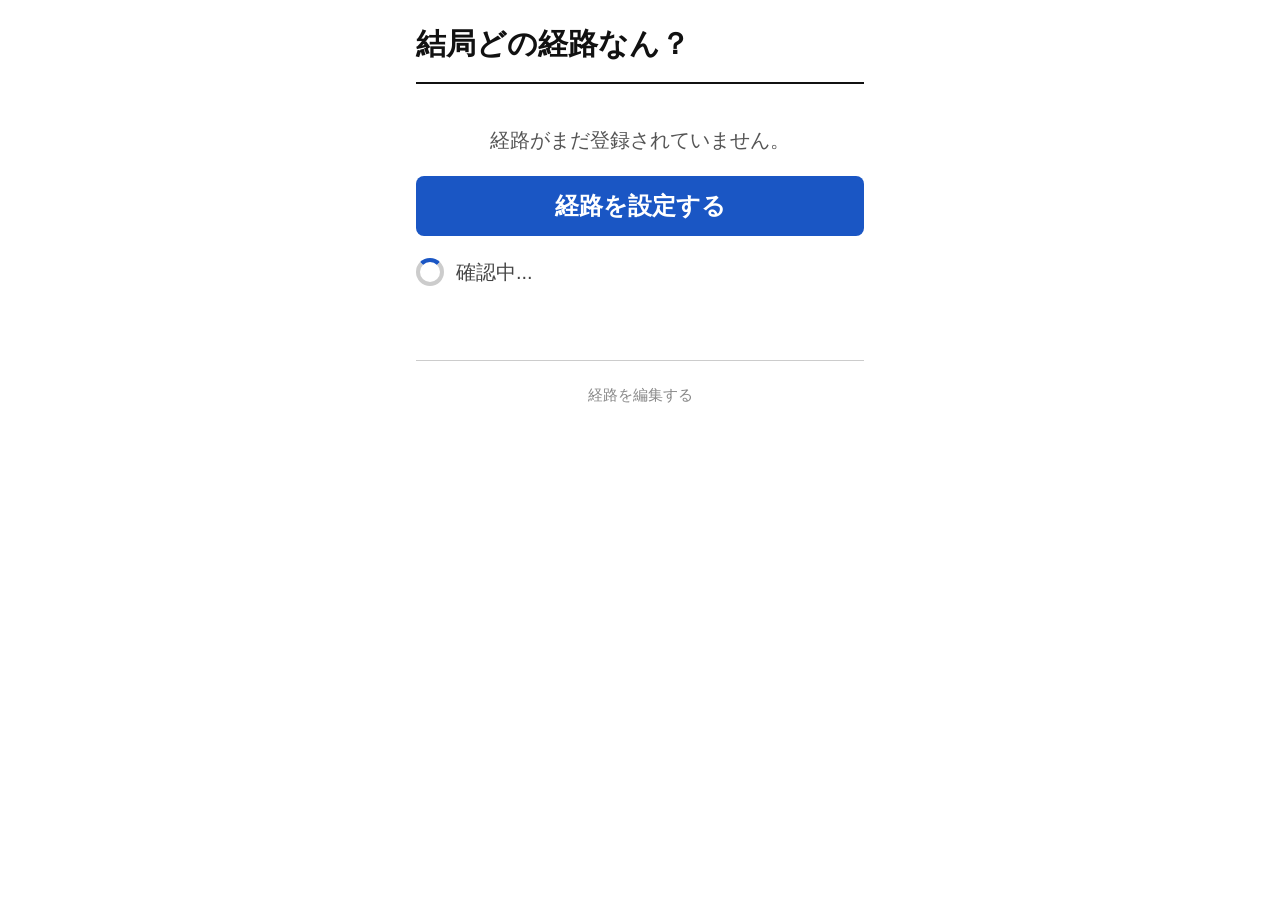
==== index.html @ 846c4d6e "初回アップロード" ====
<!DOCTYPE html>
<html lang="ja">
<head>
  <meta charset="UTF-8" />
  <meta name="viewport" content="width=device-width, initial-scale=1.0" />
  <title>結局どの経路なん？</title>
  <link rel="stylesheet" href="css/style.css" />
</head>
<body>

  <header>
    <h1>結局どの経路なん？</h1>
  </header>

  <main>
    <!-- ルートセット未登録時の誘導 -->
    <div id="no-routeset" hidden>
      <p class="no-routeset-msg">経路がまだ登録されていません。</p>
      <a href="setup.html" class="btn-setup-large">経路を設定する</a>
    </div>

    <!-- ルートセット選択タブ -->
    <nav id="tab-nav" aria-label="ルートセット選択" hidden>
      <div id="tab-list" class="tab-list" role="tablist"></div>
    </nav>

    <!-- 更新ボタン・最終確認時刻 -->
    <section id="action-section" hidden>
      <button id="refresh-btn" type="button">今の状況を確認する</button>
      <p id="fetched-at" class="fetched-at"></p>
    </section>

    <!-- エラー -->
    <p id="error-message" role="alert" hidden></p>

    <!-- ローディング -->
    <div id="loading" role="status" aria-live="polite" hidden>
      <span class="spinner" aria-hidden="true"></span>
      <span>確認中...</span>
    </div>

    <!-- 結果エリア -->
    <section id="results" aria-label="経路候補" hidden></section>
  </main>

  <footer>
    <a href="setup.html" class="setup-link">経路を編集する</a>
  </footer>

  <script type="module" src="js/app.js"></script>
</body>
</html>
---- css/style.css ----
/* ── リセット・変数 ─────────────────────────────────── */
*, *::before, *::after {
  box-sizing: border-box;
  margin: 0;
  padding: 0;
}

:root {
  --color-bg: #ffffff;
  --color-text: #111111;
  --color-border: #cccccc;
  --color-primary: #1a56c4;
  --color-primary-hover: #1240a0;
  --color-secondary-bg: #f5f5f5;
  --color-warn: #E67E00;
  --color-danger: #CC0000;
  --font-size-base: 17px;
  --font-size-large: 20px;
  --font-size-xlarge: 24px;
  --font-size-hero: 26px;
  --radius: 8px;
  --tap-min: 44px;
}

html {
  font-size: var(--font-size-base);
  color: var(--color-text);
  background: var(--color-bg);
  -webkit-text-size-adjust: 100%;
}

body {
  font-family: "Hiragino Kaku Gothic ProN", "Meiryo", sans-serif;
  max-width: 480px;
  margin: 0 auto;
  padding: 0 16px 64px;
  line-height: 1.6;
}

/* ── ヘッダー ──────────────────────────────────────── */
header {
  padding: 20px 0 14px;
  border-bottom: 2px solid var(--color-text);
  margin-bottom: 20px;
}

header h1 {
  font-size: var(--font-size-hero);
  font-weight: bold;
}

/* 設定画面ヘッダー */
.setup-header {
  display: flex;
  align-items: center;
  gap: 12px;
  padding: 20px 0 14px;
  border-bottom: 2px solid var(--color-text);
  margin-bottom: 20px;
}

.setup-header h1 {
  font-size: var(--font-size-hero);
  font-weight: bold;
}

.back-link {
  font-size: var(--font-size-base);
  color: var(--color-primary);
  text-decoration: none;
  min-height: var(--tap-min);
  display: flex;
  align-items: center;
  flex-shrink: 0;
}

.back-link:hover {
  text-decoration: underline;
}

/* ── タブナビ ──────────────────────────────────────── */
.tab-list {
  display: flex;
  gap: 8px;
  overflow-x: auto;
  padding-bottom: 4px;
  margin-bottom: 16px;
  -webkit-overflow-scrolling: touch;
}

.tab-list::-webkit-scrollbar {
  height: 4px;
}

.tab-btn {
  flex-shrink: 0;
  min-height: var(--tap-min);
  padding: 10px 18px;
  font-size: var(--font-size-base);
  font-weight: bold;
  background: var(--color-secondary-bg);
  border: 2px solid var(--color-border);
  border-radius: 24px;
  cursor: pointer;
  color: var(--color-text);
  white-space: nowrap;
}

.tab-btn:hover {
  background: #e8e8e8;
}

.tab-btn[aria-selected="true"] {
  background: var(--color-primary);
  border-color: var(--color-primary);
  color: #fff;
}

/* ── 更新ボタン ────────────────────────────────────── */
#refresh-btn {
  width: 100%;
  min-height: 60px;
  font-size: var(--font-size-xlarge);
  font-weight: bold;
  background: var(--color-primary);
  color: #ffffff;
  border: none;
  border-radius: var(--radius);
  cursor: pointer;
  letter-spacing: 0.02em;
  margin-bottom: 8px;
}

#refresh-btn:hover:not(:disabled) {
  background: var(--color-primary-hover);
}

#refresh-btn:disabled {
  background: #888;
  cursor: not-allowed;
}

/* 最終確認時刻 */
.fetched-at {
  font-size: 15px;
  color: #666;
  text-align: right;
}

/* ── ローディング ──────────────────────────────────── */
#loading {
  display: flex;
  align-items: center;
  gap: 12px;
  padding: 20px 0;
  font-size: var(--font-size-large);
  color: #444;
}

.spinner {
  width: 28px;
  height: 28px;
  border: 4px solid #ccc;
  border-top-color: var(--color-primary);
  border-radius: 50%;
  animation: spin 0.8s linear infinite;
  flex-shrink: 0;
}

@keyframes spin {
  to { transform: rotate(360deg); }
}

/* ── エラー ────────────────────────────────────────── */
#error-message {
  padding: 14px 16px;
  font-size: var(--font-size-base);
  color: var(--color-danger);
  border: 2px solid var(--color-danger);
  border-radius: var(--radius);
  background: #fff5f5;
  margin-top: 8px;
}

/* ── ルートセット未登録 ────────────────────────────── */
.no-routeset-msg {
  font-size: var(--font-size-large);
  color: #555;
  text-align: center;
  margin: 40px 0 20px;
}

.btn-setup-large {
  display: block;
  width: 100%;
  min-height: 60px;
  font-size: var(--font-size-xlarge);
  font-weight: bold;
  background: var(--color-primary);
  color: #fff;
  border: none;
  border-radius: var(--radius);
  cursor: pointer;
  text-align: center;
  line-height: 60px;
  text-decoration: none;
}

.btn-setup-large:hover {
  background: var(--color-primary-hover);
}

/* ── 結果エリア ────────────────────────────────────── */
#results {
  margin-top: 20px;
  display: flex;
  flex-direction: column;
  gap: 12px;
}

/* ── ルートカード（共通） ──────────────────────────── */
.route-card {
  border: 2px solid var(--color-border);
  border-radius: var(--radius);
  overflow: hidden;
}

.route-card.alert-warn {
  border-left: 4px solid var(--color-warn);
}

.route-card.alert-danger {
  border-left: 4px solid var(--color-danger);
  background: #fff5f5;
}

/* 第1候補ヘッダー */
.card-first-header {
  display: flex;
  align-items: center;
  gap: 8px;
  padding: 10px 14px;
  background: var(--color-primary);
  color: #fff;
}

.route-card.alert-danger .card-first-header {
  background: var(--color-danger);
}

.route-card.alert-warn .card-first-header {
  background: var(--color-warn);
}

.rank-label-first {
  font-size: var(--font-size-base);
  font-weight: bold;
}

/* カード本文 */
.card-body {
  padding: 14px 16px 16px;
}

.route-name {
  font-size: var(--font-size-large);
  font-weight: bold;
  margin-bottom: 8px;
}

.route-duration {
  font-size: var(--font-size-xlarge);
  font-weight: bold;
  margin-bottom: 6px;
}

.route-meta {
  font-size: var(--font-size-base);
  color: #444;
  margin-bottom: 12px;
}

/* 遅延アラート */
.delay-alert {
  padding: 10px 12px;
  border-radius: 6px;
  background: #fff8f0;
  border-left: 4px solid var(--color-warn);
  margin-bottom: 10px;
}

.delay-alert.danger {
  background: #fff0f0;
  border-left-color: var(--color-danger);
}

.delay-alert-main {
  font-size: var(--font-size-base);
  font-weight: bold;
  color: var(--color-warn);
}

.delay-alert.danger .delay-alert-main {
  color: var(--color-danger);
}

.delay-alert-note {
  font-size: var(--font-size-base);
  color: #555;
  margin-top: 2px;
  display: block;
}

/* 各路線の状況リスト */
.line-status-list {
  list-style: none;
  display: flex;
  flex-direction: column;
  gap: 4px;
}

.line-status-list li {
  font-size: var(--font-size-base);
}

.line-status-list li.warn {
  color: var(--color-warn);
  font-weight: bold;
}

.line-status-list li.danger {
  color: var(--color-danger);
  font-weight: bold;
}

.section-label {
  font-size: 15px;
  color: #666;
  margin-bottom: 6px;
  font-weight: bold;
}

/* ── 折りたたみカード ──────────────────────────────── */
.collapsed-header {
  display: flex;
  align-items: center;
  width: 100%;
  min-height: var(--tap-min);
  padding: 12px 16px;
  background: none;
  border: none;
  cursor: pointer;
  font-size: var(--font-size-base);
  color: var(--color-text);
  gap: 8px;
  text-align: left;
}

.collapsed-header:hover {
  background: var(--color-secondary-bg);
}

.rank-label {
  font-weight: bold;
  flex-shrink: 0;
}

.card-summary {
  flex: 1;
  overflow: hidden;
  text-overflow: ellipsis;
  white-space: nowrap;
}

.toggle-icon {
  font-size: 13px;
  flex-shrink: 0;
  color: #888;
}

.collapsed-body {
  padding: 0 16px 16px;
  border-top: 1px solid var(--color-border);
}

/* ── フッター ──────────────────────────────────────── */
footer {
  padding: 20px 0;
  text-align: center;
  border-top: 1px solid var(--color-border);
  margin-top: 32px;
}

.setup-link {
  font-size: 15px;
  color: #888;
  text-decoration: none;
}

.setup-link:hover {
  text-decoration: underline;
}

/* ── 設定画面 ──────────────────────────────────────── */

/* 登録済みルートセット一覧 */
.routeset-item {
  display: flex;
  align-items: center;
  justify-content: space-between;
  padding: 14px 0;
  border-bottom: 1px solid var(--color-border);
  gap: 12px;
}

.routeset-item-label {
  font-size: var(--font-size-large);
  font-weight: bold;
  flex: 1;
}

.routeset-item-actions {
  display: flex;
  gap: 8px;
  flex-shrink: 0;
}

.btn-edit,
.btn-delete {
  min-height: var(--tap-min);
  padding: 8px 16px;
  font-size: var(--font-size-base);
  border-radius: var(--radius);
  cursor: pointer;
  border: 2px solid;
}

.btn-edit {
  background: #fff;
  border-color: var(--color-primary);
  color: var(--color-primary);
}

.btn-edit:hover {
  background: #e8f0fe;
}

.btn-delete {
  background: #fff;
  border-color: var(--color-danger);
  color: var(--color-danger);
}

.btn-delete:hover {
  background: #fff5f5;
}

/* 追加ボタン */
.btn-add-routeset {
  display: block;
  width: 100%;
  min-height: 56px;
  font-size: var(--font-size-large);
  font-weight: bold;
  background: var(--color-secondary-bg);
  color: var(--color-primary);
  border: 2px solid var(--color-primary);
  border-radius: var(--radius);
  cursor: pointer;
  margin-top: 20px;
}

.btn-add-routeset:hover {
  background: #e8f0fe;
}

/* 編集フォーム */
.edit-form-card {
  background: var(--color-secondary-bg);
  border: 2px solid var(--color-border);
  border-radius: var(--radius);
  padding: 20px 16px;
  margin-top: 20px;
}

.edit-form-title {
  font-size: var(--font-size-large);
  font-weight: bold;
  margin-bottom: 16px;
}

.form-group {
  display: flex;
  flex-direction: column;
  gap: 6px;
  margin-bottom: 16px;
}

.form-group label {
  font-size: var(--font-size-base);
  font-weight: bold;
}

.form-group input[type="text"],
.form-group input[type="number"] {
  font-size: var(--font-size-large);
  padding: 10px 14px;
  border: 2px solid var(--color-border);
  border-radius: var(--radius);
  min-height: var(--tap-min);
  background: #fff;
  color: var(--color-text);
  width: 100%;
}

.form-group input:focus {
  outline: none;
  border-color: var(--color-primary);
  box-shadow: 0 0 0 3px rgba(26, 86, 196, 0.15);
}

/* 候補フォームブロック */
.candidate-block {
  border: 1px solid var(--color-border);
  border-radius: var(--radius);
  padding: 14px 12px;
  background: #fff;
  margin-bottom: 12px;
}

.candidate-block h3 {
  font-size: var(--font-size-base);
  font-weight: bold;
  margin-bottom: 12px;
  color: #444;
}

.candidate-meta-row {
  display: flex;
  gap: 10px;
  margin-bottom: 12px;
}

.candidate-meta-row .form-group {
  flex: 1;
  margin-bottom: 0;
}

/* 路線選択 */
.line-select-label {
  font-size: var(--font-size-base);
  font-weight: bold;
  margin-bottom: 6px;
  display: block;
}

.line-select-toggle {
  width: 100%;
  min-height: var(--tap-min);
  font-size: var(--font-size-base);
  padding: 10px 14px;
  background: #fff;
  border: 2px solid var(--color-border);
  border-radius: var(--radius);
  cursor: pointer;
  text-align: left;
  color: var(--color-text);
  display: flex;
  align-items: center;
  justify-content: space-between;
}

.line-select-toggle:hover {
  background: var(--color-secondary-bg);
}

.line-checkbox-list {
  border: 2px solid var(--color-primary);
  border-top: none;
  border-radius: 0 0 var(--radius) var(--radius);
  background: #fff;
  padding: 8px 0;
  max-height: 260px;
  overflow-y: auto;
}

.line-checkbox-group {
  padding: 6px 12px 2px;
}

.line-checkbox-group-label {
  font-size: 13px;
  font-weight: bold;
  color: #888;
  text-transform: uppercase;
  letter-spacing: 0.05em;
  margin-bottom: 4px;
  display: block;
}

.line-checkbox-item {
  display: flex;
  align-items: center;
  gap: 8px;
  min-height: 36px;
  padding: 2px 0;
  font-size: var(--font-size-base);
  cursor: pointer;
}

.line-checkbox-item input[type="checkbox"] {
  width: 20px;
  height: 20px;
  flex-shrink: 0;
  cursor: pointer;
  accent-color: var(--color-primary);
}

/* フォームアクションボタン */
.form-actions {
  display: flex;
  gap: 12px;
  margin-top: 8px;
}

.btn-save {
  flex: 1;
  min-height: 56px;
  font-size: var(--font-size-large);
  font-weight: bold;
  background: var(--color-primary);
  color: #fff;
  border: none;
  border-radius: var(--radius);
  cursor: pointer;
}

.btn-save:hover {
  background: var(--color-primary-hover);
}

.btn-cancel {
  min-height: 56px;
  padding: 0 20px;
  font-size: var(--font-size-base);
  background: #fff;
  color: #555;
  border: 2px solid var(--color-border);
  border-radius: var(--radius);
  cursor: pointer;
}

.btn-cancel:hover {
  background: var(--color-secondary-bg);
}

/* ── レスポンシブ ──────────────────────────────────── */
@media (min-width: 480px) {
  header h1,
  .setup-header h1 {
    font-size: 30px;
  }
}
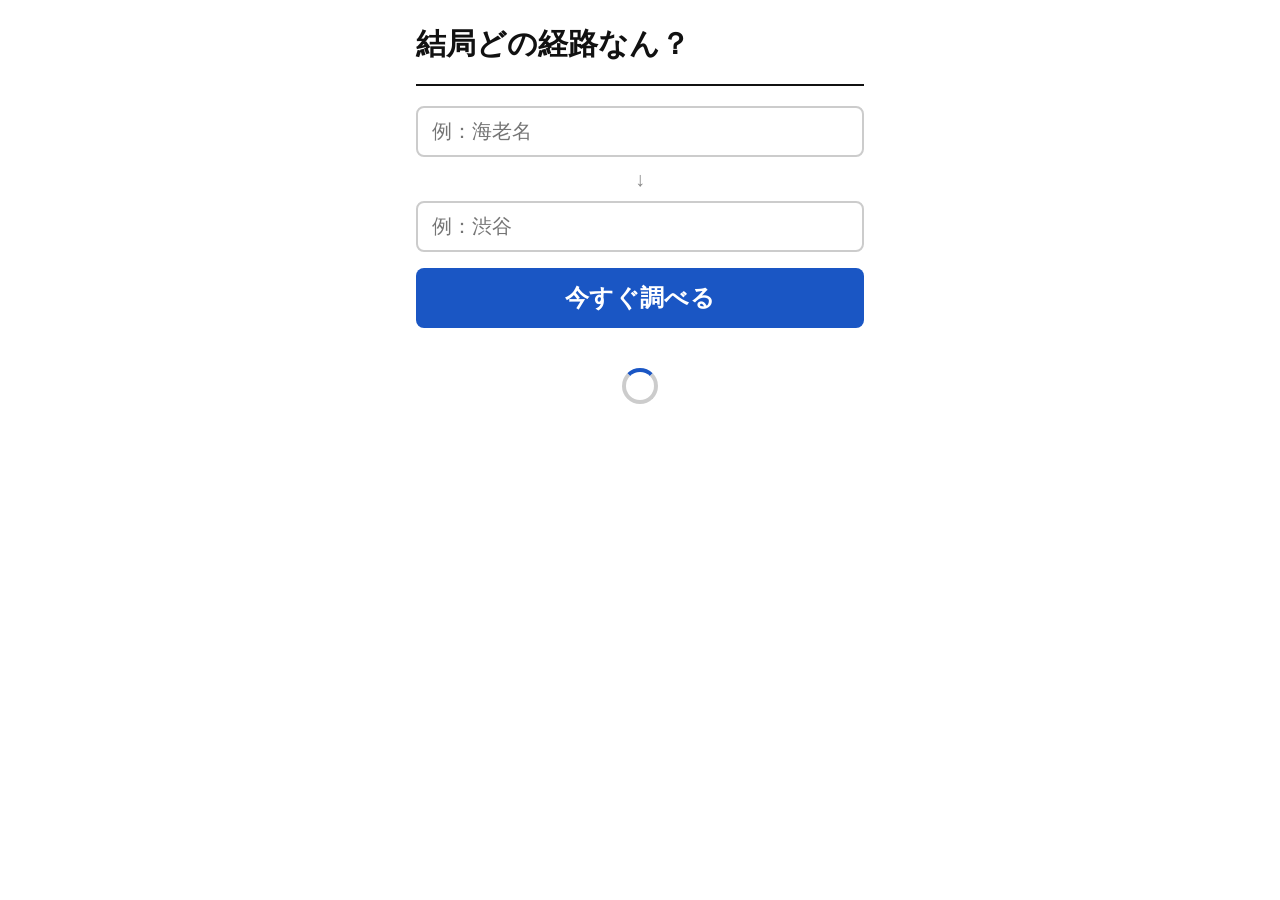
==== commit 0b8f5f53: "経路検索入力式に全面書き直し" ====
--- a/index.html
+++ b/index.html
@@ -1,51 +1,58 @@
 <!DOCTYPE html>
 <html lang="ja">
 <head>
-  <meta charset="UTF-8" />
-  <meta name="viewport" content="width=device-width, initial-scale=1.0" />
+  <meta charset="UTF-8">
+  <meta name="viewport" content="width=device-width, initial-scale=1.0">
   <title>結局どの経路なん？</title>
-  <link rel="stylesheet" href="css/style.css" />
+  <link rel="stylesheet" href="css/style.css">
 </head>
 <body>
+  <div class="container">
+    <h1 class="title">結局どの経路なん？</h1>
 
-  <header>
-    <h1>結局どの経路なん？</h1>
-  </header>
-
-  <main>
-    <!-- ルートセット未登録時の誘導 -->
-    <div id="no-routeset" hidden>
-      <p class="no-routeset-msg">経路がまだ登録されていません。</p>
-      <a href="setup.html" class="btn-setup-large">経路を設定する</a>
+    <!-- 入力フォーム -->
+    <div class="form">
+      <input
+        id="input-from"
+        class="station-input"
+        type="text"
+        placeholder="例：海老名"
+        autocomplete="off"
+        aria-label="出発駅"
+      >
+      <div class="arrow-between">↓</div>
+      <input
+        id="input-to"
+        class="station-input"
+        type="text"
+        placeholder="例：渋谷"
+        autocomplete="off"
+        aria-label="目的駅"
+      >
     </div>
 
-    <!-- ルートセット選択タブ -->
-    <nav id="tab-nav" aria-label="ルートセット選択" hidden>
-      <div id="tab-list" class="tab-list" role="tablist"></div>
-    </nav>
+    <!-- よく使うルート -->
+    <div id="saved-routes" class="saved-routes" aria-label="よく使うルート"></div>
 
-    <!-- 更新ボタン・最終確認時刻 -->
-    <section id="action-section" hidden>
-      <button id="refresh-btn" type="button">今の状況を確認する</button>
-      <p id="fetched-at" class="fetched-at"></p>
-    </section>
+    <!-- 検索ボタン -->
+    <button id="search-btn" class="search-btn">今すぐ調べる</button>
 
     <!-- エラー -->
-    <p id="error-message" role="alert" hidden></p>
+    <div id="error-msg" class="error-msg" role="alert" hidden>
+      情報の取得に失敗しました。もう一度ボタンを押してください。
+    </div>
 
     <!-- ローディング -->
-    <div id="loading" role="status" aria-live="polite" hidden>
-      <span class="spinner" aria-hidden="true"></span>
-      <span>確認中...</span>
+    <div id="spinner" class="spinner-wrap" hidden aria-label="検索中">
+      <div class="spinner-ring"></div>
     </div>
 
-    <!-- 結果エリア -->
-    <section id="results" aria-label="経路候補" hidden></section>
-  </main>
+    <!-- 検索結果 -->
+    <div id="results" class="results"></div>
 
-  <footer>
-    <a href="setup.html" class="setup-link">経路を編集する</a>
-  </footer>
+    <!-- ルート保存ボタン（検索後に表示） -->
+    <button id="save-btn" class="save-btn" hidden>このルートを保存</button>
+  </div>
 
   <script type="module" src="js/app.js"></script>
 </body>
--- a/css/style.css
+++ b/css/style.css
@@ -14,16 +14,15 @@
   --color-secondary-bg: #f5f5f5;
   --color-warn: #E67E00;
   --color-danger: #CC0000;
-  --font-size-base: 17px;
-  --font-size-large: 20px;
-  --font-size-xlarge: 24px;
-  --font-size-hero: 26px;
+  --font-base: 17px;
+  --font-large: 20px;
+  --font-xlarge: 24px;
   --radius: 8px;
   --tap-min: 44px;
 }
 
 html {
-  font-size: var(--font-size-base);
+  font-size: var(--font-base);
   color: var(--color-text);
   background: var(--color-bg);
   -webkit-text-size-adjust: 100%;
@@ -37,67 +36,71 @@
   line-height: 1.6;
 }
 
-/* ── ヘッダー ──────────────────────────────────────── */
-header {
-  padding: 20px 0 14px;
+/* ── タイトル ──────────────────────────────────────── */
+.title {
+  font-size: 26px;
+  font-weight: bold;
+  padding: 20px 0 16px;
   border-bottom: 2px solid var(--color-text);
   margin-bottom: 20px;
 }
 
-header h1 {
-  font-size: var(--font-size-hero);
-  font-weight: bold;
-}
-
-/* 設定画面ヘッダー */
-.setup-header {
-  display: flex;
-  align-items: center;
-  gap: 12px;
-  padding: 20px 0 14px;
-  border-bottom: 2px solid var(--color-text);
-  margin-bottom: 20px;
-}
-
-.setup-header h1 {
-  font-size: var(--font-size-hero);
-  font-weight: bold;
-}
-
-.back-link {
-  font-size: var(--font-size-base);
-  color: var(--color-primary);
-  text-decoration: none;
+/* ── 入力フォーム ──────────────────────────────────── */
+.form {
+  display: flex;
+  flex-direction: column;
+  gap: 0;
+  margin-bottom: 16px;
+}
+
+.station-input {
+  width: 100%;
   min-height: var(--tap-min);
-  display: flex;
-  align-items: center;
-  flex-shrink: 0;
-}
-
-.back-link:hover {
-  text-decoration: underline;
-}
-
-/* ── タブナビ ──────────────────────────────────────── */
-.tab-list {
-  display: flex;
+  font-size: var(--font-large);
+  padding: 12px 14px;
+  border: 2px solid var(--color-border);
+  border-radius: var(--radius);
+  background: #fff;
+  color: var(--color-text);
+}
+
+.station-input:focus {
+  outline: none;
+  border-color: var(--color-primary);
+  box-shadow: 0 0 0 3px rgba(26, 86, 196, 0.15);
+}
+
+.arrow-between {
+  text-align: center;
+  font-size: 20px;
+  color: #888;
+  padding: 6px 0;
+}
+
+/* ── よく使うルート ────────────────────────────────── */
+.saved-routes {
+  display: flex;
+  flex-wrap: wrap;
   gap: 8px;
-  overflow-x: auto;
-  padding-bottom: 4px;
   margin-bottom: 16px;
-  -webkit-overflow-scrolling: touch;
-}
-
-.tab-list::-webkit-scrollbar {
-  height: 4px;
-}
-
-.tab-btn {
-  flex-shrink: 0;
+  min-height: 0;
+}
+
+.saved-routes:empty {
+  display: none;
+}
+
+.saved-route-label {
+  font-size: 13px;
+  color: #666;
+  width: 100%;
+  font-weight: bold;
+}
+
+.saved-route-btn {
   min-height: var(--tap-min);
-  padding: 10px 18px;
-  font-size: var(--font-size-base);
-  font-weight: bold;
+  padding: 10px 16px;
+  font-size: var(--font-base);
   background: var(--color-secondary-bg);
   border: 2px solid var(--color-border);
   border-radius: 24px;
@@ -106,116 +109,71 @@
   white-space: nowrap;
 }
 
-.tab-btn:hover {
+.saved-route-btn:hover {
   background: #e8e8e8;
 }
 
-.tab-btn[aria-selected="true"] {
+/* ── 検索ボタン ────────────────────────────────────── */
+.search-btn {
+  width: 100%;
+  min-height: 60px;
+  font-size: var(--font-xlarge);
+  font-weight: bold;
   background: var(--color-primary);
-  border-color: var(--color-primary);
   color: #fff;
-}
-
-/* ── 更新ボタン ────────────────────────────────────── */
-#refresh-btn {
-  width: 100%;
-  min-height: 60px;
-  font-size: var(--font-size-xlarge);
-  font-weight: bold;
-  background: var(--color-primary);
-  color: #ffffff;
   border: none;
   border-radius: var(--radius);
   cursor: pointer;
   letter-spacing: 0.02em;
-  margin-bottom: 8px;
-}
-
-#refresh-btn:hover:not(:disabled) {
+  margin-bottom: 16px;
+}
+
+.search-btn:hover:not(:disabled) {
   background: var(--color-primary-hover);
 }
 
-#refresh-btn:disabled {
+.search-btn:disabled {
   background: #888;
   cursor: not-allowed;
 }
 
-/* 最終確認時刻 */
-.fetched-at {
-  font-size: 15px;
-  color: #666;
-  text-align: right;
+/* ── エラー ────────────────────────────────────────── */
+.error-msg {
+  padding: 14px 16px;
+  font-size: var(--font-base);
+  color: var(--color-danger);
+  border: 2px solid var(--color-danger);
+  border-radius: var(--radius);
+  background: #fff5f5;
+  margin-bottom: 12px;
 }
 
 /* ── ローディング ──────────────────────────────────── */
-#loading {
-  display: flex;
-  align-items: center;
-  gap: 12px;
-  padding: 20px 0;
-  font-size: var(--font-size-large);
-  color: #444;
-}
-
-.spinner {
-  width: 28px;
-  height: 28px;
+.spinner-wrap {
+  display: flex;
+  justify-content: center;
+  padding: 24px 0;
+}
+
+.spinner-ring {
+  width: 36px;
+  height: 36px;
   border: 4px solid #ccc;
   border-top-color: var(--color-primary);
   border-radius: 50%;
   animation: spin 0.8s linear infinite;
-  flex-shrink: 0;
 }
 
 @keyframes spin {
   to { transform: rotate(360deg); }
 }
 
-/* ── エラー ────────────────────────────────────────── */
-#error-message {
-  padding: 14px 16px;
-  font-size: var(--font-size-base);
-  color: var(--color-danger);
-  border: 2px solid var(--color-danger);
-  border-radius: var(--radius);
-  background: #fff5f5;
-  margin-top: 8px;
-}
-
-/* ── ルートセット未登録 ────────────────────────────── */
-.no-routeset-msg {
-  font-size: var(--font-size-large);
-  color: #555;
-  text-align: center;
-  margin: 40px 0 20px;
-}
-
-.btn-setup-large {
-  display: block;
-  width: 100%;
-  min-height: 60px;
-  font-size: var(--font-size-xlarge);
-  font-weight: bold;
-  background: var(--color-primary);
-  color: #fff;
-  border: none;
-  border-radius: var(--radius);
-  cursor: pointer;
-  text-align: center;
-  line-height: 60px;
-  text-decoration: none;
-}
-
-.btn-setup-large:hover {
-  background: var(--color-primary-hover);
-}
-
 /* ── 結果エリア ────────────────────────────────────── */
-#results {
-  margin-top: 20px;
+.results {
   display: flex;
   flex-direction: column;
   gap: 12px;
+  margin-bottom: 12px;
 }
 
 /* ── ルートカード（共通） ──────────────────────────── */
@@ -225,36 +183,25 @@
   overflow: hidden;
 }
 
-.route-card.alert-warn {
+/* 遅延あり：カード左にオレンジ */
+.route-card.has-delay {
   border-left: 4px solid var(--color-warn);
 }
 
-.route-card.alert-danger {
-  border-left: 4px solid var(--color-danger);
-  background: #fff5f5;
-}
-
-/* 第1候補ヘッダー */
-.card-first-header {
+/* ── 第1候補カード ──────────────────────────────────── */
+.card-top-header {
   display: flex;
   align-items: center;
   gap: 8px;
   padding: 10px 14px;
   background: var(--color-primary);
   color: #fff;
-}
-
-.route-card.alert-danger .card-first-header {
-  background: var(--color-danger);
-}
-
-.route-card.alert-warn .card-first-header {
+  font-size: var(--font-base);
+  font-weight: bold;
+}
+
+.route-card.has-delay .card-top-header {
   background: var(--color-warn);
-}
-
-.rank-label-first {
-  font-size: var(--font-size-base);
-  font-weight: bold;
 }
 
 /* カード本文 */
@@ -263,81 +210,33 @@
 }
 
 .route-name {
-  font-size: var(--font-size-large);
+  font-size: var(--font-large);
   font-weight: bold;
   margin-bottom: 8px;
 }
 
-.route-duration {
-  font-size: var(--font-size-xlarge);
-  font-weight: bold;
-  margin-bottom: 6px;
+.route-time {
+  font-size: var(--font-xlarge);
+  font-weight: bold;
+  margin-bottom: 4px;
 }
 
 .route-meta {
-  font-size: var(--font-size-base);
+  font-size: var(--font-base);
   color: #444;
-  margin-bottom: 12px;
-}
-
-/* 遅延アラート */
-.delay-alert {
-  padding: 10px 12px;
-  border-radius: 6px;
+  margin-bottom: 10px;
+}
+
+/* 遅延バナー */
+.delay-banner {
+  font-size: var(--font-base);
+  font-weight: bold;
+  color: var(--color-warn);
+  padding: 8px 10px;
   background: #fff8f0;
   border-left: 4px solid var(--color-warn);
-  margin-bottom: 10px;
-}
-
-.delay-alert.danger {
-  background: #fff0f0;
-  border-left-color: var(--color-danger);
-}
-
-.delay-alert-main {
-  font-size: var(--font-size-base);
-  font-weight: bold;
-  color: var(--color-warn);
-}
-
-.delay-alert.danger .delay-alert-main {
-  color: var(--color-danger);
-}
-
-.delay-alert-note {
-  font-size: var(--font-size-base);
-  color: #555;
-  margin-top: 2px;
-  display: block;
-}
-
-/* 各路線の状況リスト */
-.line-status-list {
-  list-style: none;
-  display: flex;
-  flex-direction: column;
-  gap: 4px;
-}
-
-.line-status-list li {
-  font-size: var(--font-size-base);
-}
-
-.line-status-list li.warn {
-  color: var(--color-warn);
-  font-weight: bold;
-}
-
-.line-status-list li.danger {
-  color: var(--color-danger);
-  font-weight: bold;
-}
-
-.section-label {
-  font-size: 15px;
-  color: #666;
-  margin-bottom: 6px;
-  font-weight: bold;
+  border-radius: 4px;
+  margin-top: 8px;
 }
 
 /* ── 折りたたみカード ──────────────────────────────── */
@@ -350,7 +249,7 @@
   background: none;
   border: none;
   cursor: pointer;
-  font-size: var(--font-size-base);
+  font-size: var(--font-base);
   color: var(--color-text);
   gap: 8px;
   text-align: left;
@@ -370,10 +269,11 @@
   overflow: hidden;
   text-overflow: ellipsis;
   white-space: nowrap;
+  color: #444;
 }
 
 .toggle-icon {
-  font-size: 13px;
+  font-size: 12px;
   flex-shrink: 0;
   color: #888;
 }
@@ -383,281 +283,26 @@
   border-top: 1px solid var(--color-border);
 }
 
-/* ── フッター ──────────────────────────────────────── */
-footer {
-  padding: 20px 0;
-  text-align: center;
-  border-top: 1px solid var(--color-border);
-  margin-top: 32px;
-}
-
-.setup-link {
-  font-size: 15px;
-  color: #888;
-  text-decoration: none;
-}
-
-.setup-link:hover {
-  text-decoration: underline;
-}
-
-/* ── 設定画面 ──────────────────────────────────────── */
-
-/* 登録済みルートセット一覧 */
-.routeset-item {
-  display: flex;
-  align-items: center;
-  justify-content: space-between;
-  padding: 14px 0;
-  border-bottom: 1px solid var(--color-border);
-  gap: 12px;
-}
-
-.routeset-item-label {
-  font-size: var(--font-size-large);
-  font-weight: bold;
-  flex: 1;
-}
-
-.routeset-item-actions {
-  display: flex;
-  gap: 8px;
-  flex-shrink: 0;
-}
-
-.btn-edit,
-.btn-delete {
+/* ── ルート保存ボタン ──────────────────────────────── */
+.save-btn {
+  width: 100%;
   min-height: var(--tap-min);
-  padding: 8px 16px;
-  font-size: var(--font-size-base);
-  border-radius: var(--radius);
-  cursor: pointer;
-  border: 2px solid;
-}
-
-.btn-edit {
+  font-size: var(--font-base);
   background: #fff;
-  border-color: var(--color-primary);
-  color: var(--color-primary);
-}
-
-.btn-edit:hover {
-  background: #e8f0fe;
-}
-
-.btn-delete {
-  background: #fff;
-  border-color: var(--color-danger);
-  color: var(--color-danger);
-}
-
-.btn-delete:hover {
-  background: #fff5f5;
-}
-
-/* 追加ボタン */
-.btn-add-routeset {
-  display: block;
-  width: 100%;
-  min-height: 56px;
-  font-size: var(--font-size-large);
-  font-weight: bold;
-  background: var(--color-secondary-bg);
   color: var(--color-primary);
   border: 2px solid var(--color-primary);
   border-radius: var(--radius);
   cursor: pointer;
-  margin-top: 20px;
-}
-
-.btn-add-routeset:hover {
+  margin-top: 4px;
+}
+
+.save-btn:hover {
   background: #e8f0fe;
-}
-
-/* 編集フォーム */
-.edit-form-card {
-  background: var(--color-secondary-bg);
-  border: 2px solid var(--color-border);
-  border-radius: var(--radius);
-  padding: 20px 16px;
-  margin-top: 20px;
-}
-
-.edit-form-title {
-  font-size: var(--font-size-large);
-  font-weight: bold;
-  margin-bottom: 16px;
-}
-
-.form-group {
-  display: flex;
-  flex-direction: column;
-  gap: 6px;
-  margin-bottom: 16px;
-}
-
-.form-group label {
-  font-size: var(--font-size-base);
-  font-weight: bold;
-}
-
-.form-group input[type="text"],
-.form-group input[type="number"] {
-  font-size: var(--font-size-large);
-  padding: 10px 14px;
-  border: 2px solid var(--color-border);
-  border-radius: var(--radius);
-  min-height: var(--tap-min);
-  background: #fff;
-  color: var(--color-text);
-  width: 100%;
-}
-
-.form-group input:focus {
-  outline: none;
-  border-color: var(--color-primary);
-  box-shadow: 0 0 0 3px rgba(26, 86, 196, 0.15);
-}
-
-/* 候補フォームブロック */
-.candidate-block {
-  border: 1px solid var(--color-border);
-  border-radius: var(--radius);
-  padding: 14px 12px;
-  background: #fff;
-  margin-bottom: 12px;
-}
-
-.candidate-block h3 {
-  font-size: var(--font-size-base);
-  font-weight: bold;
-  margin-bottom: 12px;
-  color: #444;
-}
-
-.candidate-meta-row {
-  display: flex;
-  gap: 10px;
-  margin-bottom: 12px;
-}
-
-.candidate-meta-row .form-group {
-  flex: 1;
-  margin-bottom: 0;
-}
-
-/* 路線選択 */
-.line-select-label {
-  font-size: var(--font-size-base);
-  font-weight: bold;
-  margin-bottom: 6px;
-  display: block;
-}
-
-.line-select-toggle {
-  width: 100%;
-  min-height: var(--tap-min);
-  font-size: var(--font-size-base);
-  padding: 10px 14px;
-  background: #fff;
-  border: 2px solid var(--color-border);
-  border-radius: var(--radius);
-  cursor: pointer;
-  text-align: left;
-  color: var(--color-text);
-  display: flex;
-  align-items: center;
-  justify-content: space-between;
-}
-
-.line-select-toggle:hover {
-  background: var(--color-secondary-bg);
-}
-
-.line-checkbox-list {
-  border: 2px solid var(--color-primary);
-  border-top: none;
-  border-radius: 0 0 var(--radius) var(--radius);
-  background: #fff;
-  padding: 8px 0;
-  max-height: 260px;
-  overflow-y: auto;
-}
-
-.line-checkbox-group {
-  padding: 6px 12px 2px;
-}
-
-.line-checkbox-group-label {
-  font-size: 13px;
-  font-weight: bold;
-  color: #888;
-  text-transform: uppercase;
-  letter-spacing: 0.05em;
-  margin-bottom: 4px;
-  display: block;
-}
-
-.line-checkbox-item {
-  display: flex;
-  align-items: center;
-  gap: 8px;
-  min-height: 36px;
-  padding: 2px 0;
-  font-size: var(--font-size-base);
-  cursor: pointer;
-}
-
-.line-checkbox-item input[type="checkbox"] {
-  width: 20px;
-  height: 20px;
-  flex-shrink: 0;
-  cursor: pointer;
-  accent-color: var(--color-primary);
-}
-
-/* フォームアクションボタン */
-.form-actions {
-  display: flex;
-  gap: 12px;
-  margin-top: 8px;
-}
-
-.btn-save {
-  flex: 1;
-  min-height: 56px;
-  font-size: var(--font-size-large);
-  font-weight: bold;
-  background: var(--color-primary);
-  color: #fff;
-  border: none;
-  border-radius: var(--radius);
-  cursor: pointer;
-}
-
-.btn-save:hover {
-  background: var(--color-primary-hover);
-}
-
-.btn-cancel {
-  min-height: 56px;
-  padding: 0 20px;
-  font-size: var(--font-size-base);
-  background: #fff;
-  color: #555;
-  border: 2px solid var(--color-border);
-  border-radius: var(--radius);
-  cursor: pointer;
-}
-
-.btn-cancel:hover {
-  background: var(--color-secondary-bg);
 }
 
 /* ── レスポンシブ ──────────────────────────────────── */
 @media (min-width: 480px) {
-  header h1,
-  .setup-header h1 {
+  .title {
     font-size: 30px;
   }
 }
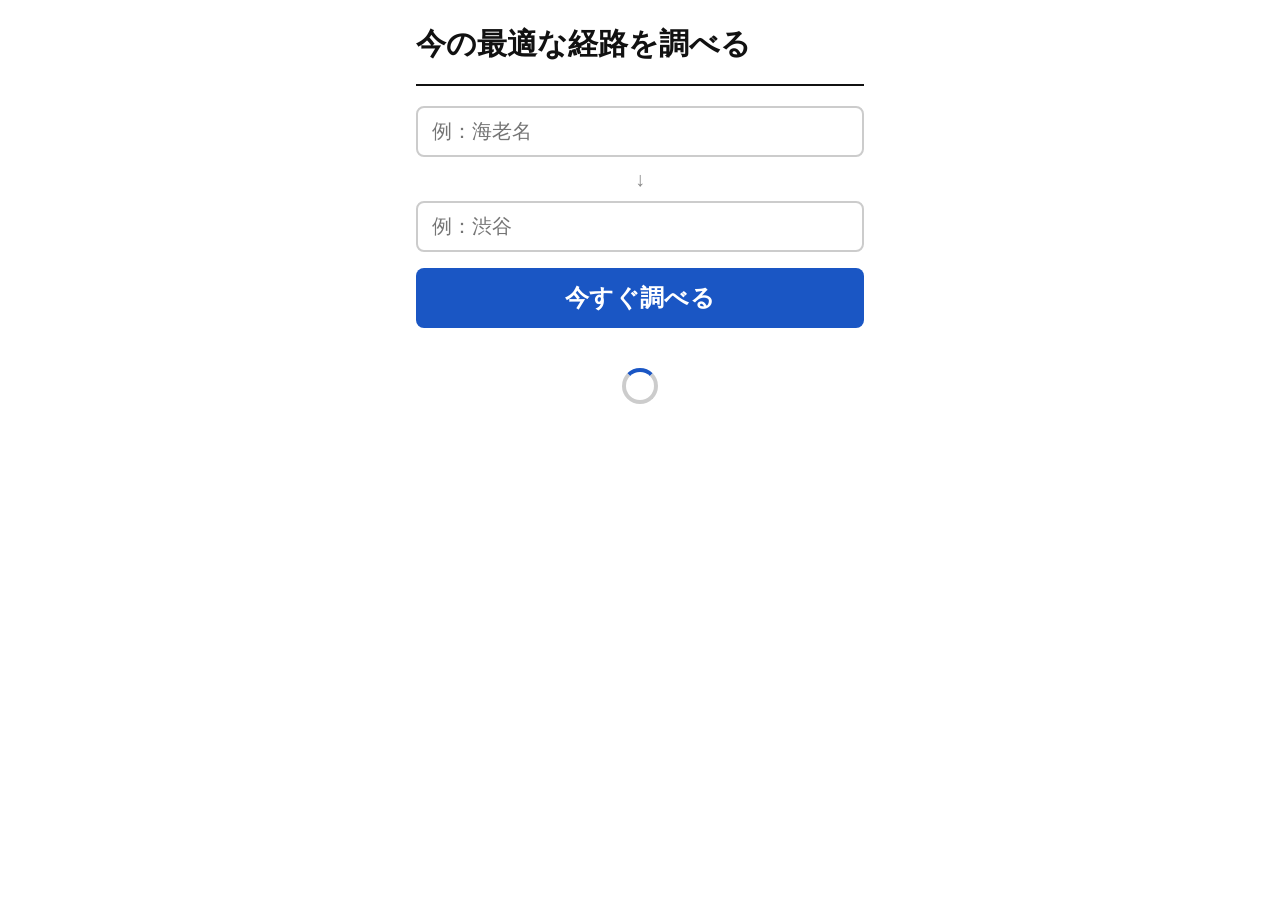
==== commit a27ffe45: "タイトルを変更" ====
--- a/index.html
+++ b/index.html
@@ -3,12 +3,12 @@
 <head>
   <meta charset="UTF-8">
   <meta name="viewport" content="width=device-width, initial-scale=1.0">
-  <title>結局どの経路なん？</title>
+  <title>今の最適な経路を調べる</title>
   <link rel="stylesheet" href="css/style.css">
 </head>
 <body>
   <div class="container">
-    <h1 class="title">結局どの経路なん？</h1>
+    <h1 class="title">今の最適な経路を調べる</h1>
 
     <!-- 入力フォーム -->
     <div class="form">
--- a/css/style.css
+++ b/css/style.css
@@ -283,6 +283,76 @@
   border-top: 1px solid var(--color-border);
 }
 
+/* ── 区間詳細（セグメント） ──────────────────────────── */
+.segments {
+  margin-top: 14px;
+  border-top: 1px solid var(--color-border);
+  padding-top: 12px;
+  display: flex;
+  flex-direction: column;
+  gap: 4px;
+}
+
+.seg-row {
+  display: flex;
+  flex-direction: column;
+  gap: 2px;
+  padding: 8px 10px;
+  background: #f9f9f9;
+  border-radius: 6px;
+}
+
+.seg-board, .seg-alight {
+  display: flex;
+  align-items: center;
+  gap: 8px;
+}
+
+.seg-time {
+  font-size: 15px;
+  font-weight: bold;
+  color: #444;
+  min-width: 40px;
+}
+
+.seg-station {
+  font-size: 17px;
+  font-weight: bold;
+}
+
+.seg-line {
+  margin: 4px 0 4px 48px;
+  font-size: 15px;
+  color: #555;
+}
+
+.seg-line-name {
+  font-weight: bold;
+}
+
+.seg-direction {
+  color: #777;
+}
+
+.seg-transfer-label {
+  font-size: 13px;
+  color: #fff;
+  background: var(--color-primary);
+  padding: 1px 6px;
+  border-radius: 10px;
+  margin-left: 6px;
+}
+
+.seg-alight .seg-transfer-label[data-last="true"] {
+  background: #555;
+}
+
+.seg-divider {
+  height: 1px;
+  background: var(--color-border);
+  margin: 2px 0;
+}
+
 /* ── ルート保存ボタン ──────────────────────────────── */
 .save-btn {
   width: 100%;
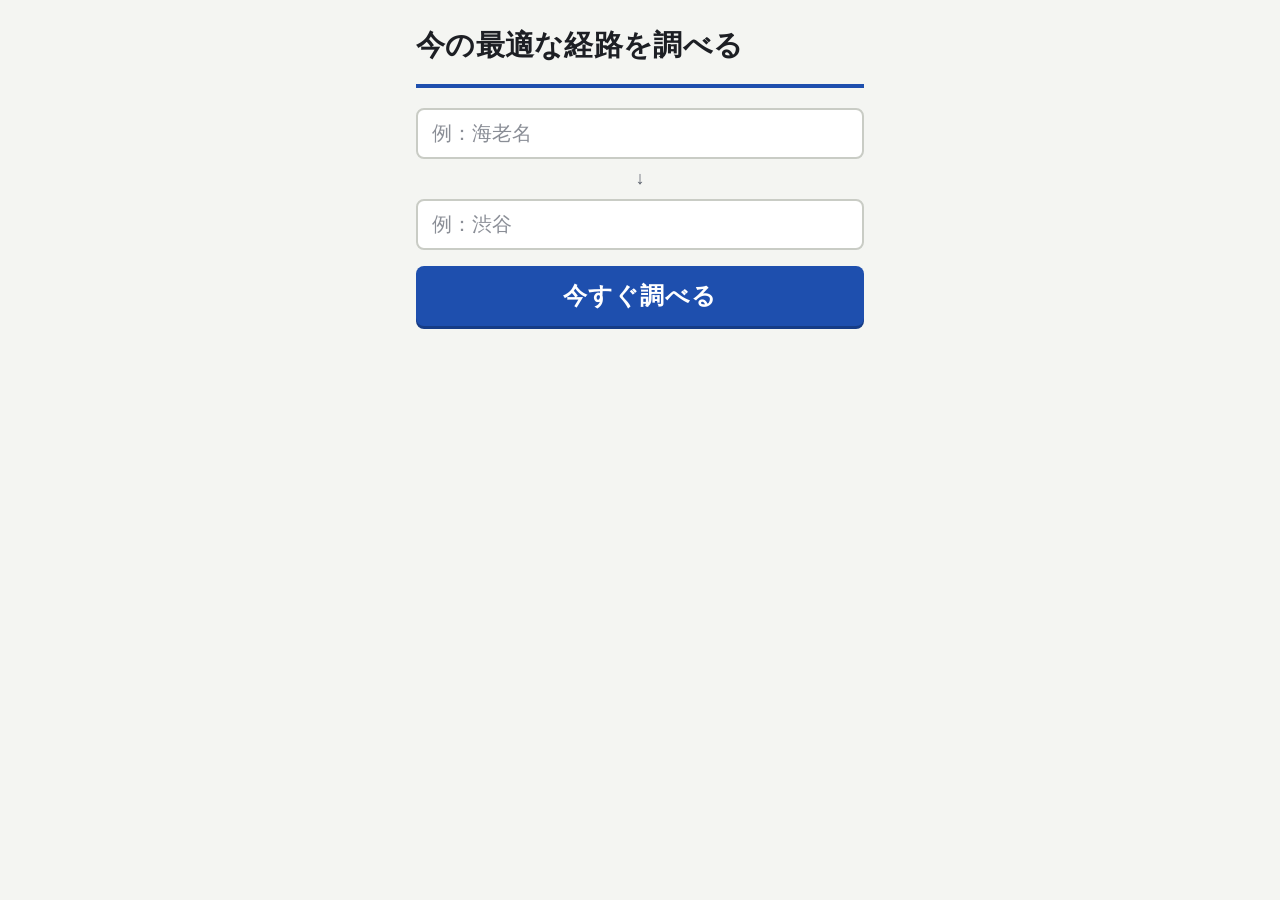
==== commit 83c4db04: "デザイン刷新: 鉄道サイネージ基調・ダーク対応（大タップ領域は維持） Co-Authored-By: Claude Fable 5 <noreply@anthropic.com>" ====
--- a/index.html
+++ b/index.html
@@ -4,6 +4,8 @@
   <meta charset="UTF-8">
   <meta name="viewport" content="width=device-width, initial-scale=1.0">
   <title>今の最適な経路を調べる</title>
+  <meta name="description" content="出発駅と目的駅を入れるだけで、今いちばん早い経路と遅延情報をすぐ確認できます。">
+  <meta name="theme-color" content="#1e4fae">
   <link rel="stylesheet" href="css/style.css">
 </head>
 <body>
@@ -39,7 +41,9 @@
 
     <!-- エラー -->
     <div id="error-msg" class="error-msg" role="alert" hidden>
-      情報の取得に失敗しました。もう一度ボタンを押してください。
+      経路情報を取得できませんでした。<br>
+      駅名を確認してもう一度押してください。<br>
+      <span class="error-sub">（改善しない場合はしばらく時間をおいてください）</span>
     </div>
 
     <!-- ローディング -->
--- a/css/style.css
+++ b/css/style.css
@@ -1,4 +1,6 @@
-/* ── リセット・変数 ─────────────────────────────────── */
+/* ── Route App — 鉄道サイネージ基調 ─────────────────────
+   クラス名は ui.js が生成するため変更禁止（値のみ調整）
+   大きな文字・44pxタップ領域・高コントラストは仕様として維持 */
 *, *::before, *::after {
   box-sizing: border-box;
   margin: 0;
@@ -6,20 +8,48 @@
 }
 
 :root {
-  --color-bg: #ffffff;
-  --color-text: #111111;
-  --color-border: #cccccc;
-  --color-primary: #1a56c4;
-  --color-primary-hover: #1240a0;
-  --color-secondary-bg: #f5f5f5;
-  --color-warn: #E67E00;
-  --color-danger: #CC0000;
+  --color-bg: #f4f5f2;
+  --color-surface: #ffffff;
+  --color-text: #1d1f24;
+  --color-sub: #5a5f6b;
+  --color-border: #c9ccc5;
+  --color-line: rgba(29, 31, 36, 0.14);
+  --color-primary: #1e4fae;       /* 路線青 */
+  --color-primary-hover: #163c86;
+  --color-primary-tint: #e9effc;
+  --color-secondary-bg: #eceee9;
+  --color-warn: #b06a00;
+  --color-warn-bg: #fdf6ec;
+  --color-danger: #b3261e;
+  --color-danger-bg: #fdf1f0;
+  --color-direct: #1a7f47;
+  --color-direct-bg: #eaf5ee;
   --font-base: 17px;
   --font-large: 20px;
   --font-xlarge: 24px;
   --radius: 8px;
   --tap-min: 44px;
 }
+@media (prefers-color-scheme: dark) {
+  :root {
+    --color-bg: #15171b;
+    --color-surface: #1d2026;
+    --color-text: #e9eaed;
+    --color-sub: #a3a8b3;
+    --color-border: #454a55;
+    --color-line: rgba(233, 234, 237, 0.14);
+    --color-primary: #6f96e8;
+    --color-primary-hover: #8cabee;
+    --color-primary-tint: #232c40;
+    --color-secondary-bg: #262a31;
+    --color-warn: #dfa245;
+    --color-warn-bg: #2a2419;
+    --color-danger: #e58a84;
+    --color-danger-bg: #2c1d1c;
+    --color-direct: #6cc796;
+    --color-direct-bg: #1c2a22;
+  }
+}
 
 html {
   font-size: var(--font-base);
@@ -29,19 +59,24 @@
 }
 
 body {
-  font-family: "Hiragino Kaku Gothic ProN", "Meiryo", sans-serif;
+  font-family: "Hiragino Kaku Gothic ProN", "BIZ UDPGothic", "Yu Gothic", "Meiryo", sans-serif;
   max-width: 480px;
   margin: 0 auto;
   padding: 0 16px 64px;
-  line-height: 1.6;
-}
-
-/* ── タイトル ──────────────────────────────────────── */
+  line-height: 1.65;
+  font-variant-numeric: tabular-nums;
+}
+
+:focus-visible { outline: 3px solid var(--color-primary); outline-offset: 2px; }
+::selection { background: rgba(30, 79, 174, 0.2); }
+
+/* ── タイトル（駅サイン風） ───────────────────────── */
 .title {
-  font-size: 26px;
-  font-weight: bold;
-  padding: 20px 0 16px;
-  border-bottom: 2px solid var(--color-text);
+  font-size: 25px;
+  font-weight: 700;
+  letter-spacing: 0.01em;
+  padding: 22px 0 14px;
+  border-bottom: 4px solid var(--color-primary);
   margin-bottom: 20px;
 }
 
@@ -56,25 +91,28 @@
 .station-input {
   width: 100%;
   min-height: var(--tap-min);
+  font-family: inherit;
   font-size: var(--font-large);
+  font-weight: 600;
   padding: 12px 14px;
   border: 2px solid var(--color-border);
   border-radius: var(--radius);
-  background: #fff;
-  color: var(--color-text);
-}
+  background: var(--color-surface);
+  color: var(--color-text);
+}
+.station-input::placeholder { font-weight: 400; color: var(--color-sub); opacity: 0.7; }
 
 .station-input:focus {
   outline: none;
   border-color: var(--color-primary);
-  box-shadow: 0 0 0 3px rgba(26, 86, 196, 0.15);
+  box-shadow: 0 0 0 3px rgba(30, 79, 174, 0.18);
 }
 
 .arrow-between {
   text-align: center;
-  font-size: 20px;
-  color: #888;
-  padding: 6px 0;
+  font-size: 18px;
+  color: var(--color-sub);
+  padding: 5px 0;
 }
 
 /* ── よく使うルート ────────────────────────────────── */
@@ -86,54 +124,86 @@
   min-height: 0;
 }
 
-.saved-routes:empty {
-  display: none;
-}
+.saved-routes:empty { display: none; }
 
 .saved-route-label {
   font-size: 13px;
-  color: #666;
+  color: var(--color-sub);
   width: 100%;
-  font-weight: bold;
+  font-weight: 700;
+  letter-spacing: 0.06em;
+}
+
+.saved-route-item {
+  display: flex;
+  align-items: center;
 }
 
 .saved-route-btn {
   min-height: var(--tap-min);
+  font-family: inherit;
   padding: 10px 16px;
   font-size: var(--font-base);
-  background: var(--color-secondary-bg);
+  background: var(--color-surface);
   border: 2px solid var(--color-border);
-  border-radius: 24px;
+  border-radius: 24px 0 0 24px;
+  border-right: none;
   cursor: pointer;
   color: var(--color-text);
   white-space: nowrap;
+  transition: border-color 0.12s ease, background-color 0.12s ease;
 }
 
 .saved-route-btn:hover {
-  background: #e8e8e8;
+  border-color: var(--color-primary);
+  background: var(--color-primary-tint);
+}
+
+.saved-route-del {
+  min-height: var(--tap-min);
+  font-family: inherit;
+  padding: 10px 12px;
+  font-size: 16px;
+  font-weight: 700;
+  background: var(--color-surface);
+  border: 2px solid var(--color-border);
+  border-radius: 0 24px 24px 0;
+  cursor: pointer;
+  color: var(--color-sub);
+  line-height: 1;
+  transition: border-color 0.12s ease, color 0.12s ease, background-color 0.12s ease;
+}
+
+.saved-route-del:hover {
+  background: var(--color-danger-bg);
+  color: var(--color-danger);
+  border-color: var(--color-danger);
 }
 
 /* ── 検索ボタン ────────────────────────────────────── */
 .search-btn {
   width: 100%;
   min-height: 60px;
+  font-family: inherit;
   font-size: var(--font-xlarge);
-  font-weight: bold;
+  font-weight: 700;
   background: var(--color-primary);
   color: #fff;
   border: none;
   border-radius: var(--radius);
   cursor: pointer;
-  letter-spacing: 0.02em;
+  letter-spacing: 0.04em;
   margin-bottom: 16px;
-}
-
-.search-btn:hover:not(:disabled) {
-  background: var(--color-primary-hover);
-}
+  box-shadow: 0 3px 0 var(--color-primary-hover);
+  transition: transform 0.08s ease, box-shadow 0.08s ease, background-color 0.12s ease;
+}
+
+.search-btn:hover:not(:disabled) { background: var(--color-primary-hover); }
+.search-btn:active:not(:disabled) { transform: translateY(2px); box-shadow: none; }
 
 .search-btn:disabled {
-  background: #888;
+  background: var(--color-sub);
+  box-shadow: none;
   cursor: not-allowed;
 }
 
@@ -144,9 +214,10 @@
   color: var(--color-danger);
   border: 2px solid var(--color-danger);
   border-radius: var(--radius);
-  background: #fff5f5;
+  background: var(--color-danger-bg);
   margin-bottom: 12px;
 }
+.error-sub { font-size: 14px; color: var(--color-sub); }
 
 /* ── ローディング ──────────────────────────────────── */
 .spinner-wrap {
@@ -154,11 +225,13 @@
   justify-content: center;
   padding: 24px 0;
 }
+
+.spinner-wrap[hidden] { display: none; }
 
 .spinner-ring {
   width: 36px;
   height: 36px;
-  border: 4px solid #ccc;
+  border: 4px solid var(--color-border);
   border-top-color: var(--color-primary);
   border-radius: 50%;
   animation: spin 0.8s linear infinite;
@@ -167,6 +240,10 @@
 @keyframes spin {
   to { transform: rotate(360deg); }
 }
+@media (prefers-reduced-motion: reduce) {
+  .spinner-ring { animation-duration: 2s; }
+  * { transition-duration: 0.01ms !important; }
+}
 
 /* ── 結果エリア ────────────────────────────────────── */
 .results {
@@ -178,12 +255,14 @@
 
 /* ── ルートカード（共通） ──────────────────────────── */
 .route-card {
-  border: 2px solid var(--color-border);
+  border: 1px solid var(--color-line);
   border-radius: var(--radius);
   overflow: hidden;
-}
-
-/* 遅延あり：カード左にオレンジ */
+  background: var(--color-surface);
+  box-shadow: 0 1px 2px rgba(0,0,0,0.05), 0 6px 18px rgba(0,0,0,0.05);
+}
+
+/* 遅延あり：警告帯（状態の形符号化） */
 .route-card.has-delay {
   border-left: 4px solid var(--color-warn);
 }
@@ -197,44 +276,45 @@
   background: var(--color-primary);
   color: #fff;
   font-size: var(--font-base);
-  font-weight: bold;
+  font-weight: 700;
+  letter-spacing: 0.05em;
 }
 
 .route-card.has-delay .card-top-header {
   background: var(--color-warn);
 }
 
-/* カード本文 */
 .card-body {
   padding: 14px 16px 16px;
 }
 
 .route-name {
   font-size: var(--font-large);
-  font-weight: bold;
+  font-weight: 700;
   margin-bottom: 8px;
 }
 
 .route-time {
-  font-size: var(--font-xlarge);
-  font-weight: bold;
+  font-size: 28px;
+  font-weight: 700;
+  font-variant-numeric: tabular-nums;
+  letter-spacing: -0.01em;
   margin-bottom: 4px;
 }
 
 .route-meta {
   font-size: var(--font-base);
-  color: #444;
+  color: var(--color-sub);
   margin-bottom: 10px;
 }
 
-/* 遅延バナー */
 .delay-banner {
   font-size: var(--font-base);
-  font-weight: bold;
+  font-weight: 700;
   color: var(--color-warn);
-  padding: 8px 10px;
-  background: #fff8f0;
-  border-left: 4px solid var(--color-warn);
+  padding: 8px 12px;
+  background: var(--color-warn-bg);
+  border: 1px solid rgba(176, 106, 0, 0.35);
   border-radius: 4px;
   margin-top: 8px;
 }
@@ -245,6 +325,7 @@
   align-items: center;
   width: 100%;
   min-height: var(--tap-min);
+  font-family: inherit;
   padding: 12px 16px;
   background: none;
   border: none;
@@ -253,6 +334,7 @@
   color: var(--color-text);
   gap: 8px;
   text-align: left;
+  transition: background-color 0.12s ease;
 }
 
 .collapsed-header:hover {
@@ -260,8 +342,9 @@
 }
 
 .rank-label {
-  font-weight: bold;
+  font-weight: 700;
   flex-shrink: 0;
+  color: var(--color-primary);
 }
 
 .card-summary {
@@ -269,110 +352,145 @@
   overflow: hidden;
   text-overflow: ellipsis;
   white-space: nowrap;
-  color: #444;
+  color: var(--color-sub);
 }
 
 .toggle-icon {
   font-size: 12px;
   flex-shrink: 0;
-  color: #888;
+  color: var(--color-sub);
 }
 
 .collapsed-body {
   padding: 0 16px 16px;
-  border-top: 1px solid var(--color-border);
-}
-
-/* ── 区間詳細（セグメント） ──────────────────────────── */
+  border-top: 1px solid var(--color-line);
+}
+
+/* ── 区間詳細（路線図モチーフ） ─────────────────────── */
 .segments {
   margin-top: 14px;
-  border-top: 1px solid var(--color-border);
+  border-top: 1px solid var(--color-line);
   padding-top: 12px;
   display: flex;
   flex-direction: column;
-  gap: 4px;
-}
-
-.seg-row {
-  display: flex;
-  flex-direction: column;
-  gap: 2px;
-  padding: 8px 10px;
-  background: #f9f9f9;
-  border-radius: 6px;
-}
-
-.seg-board, .seg-alight {
+}
+
+.seg-node {
   display: flex;
   align-items: center;
   gap: 8px;
+  padding: 6px 4px;
 }
 
 .seg-time {
   font-size: 15px;
-  font-weight: bold;
-  color: #444;
-  min-width: 40px;
-}
-
-.seg-station {
+  font-weight: 700;
+  font-variant-numeric: tabular-nums;
+  color: var(--color-sub);
+  min-width: 46px;
+  flex-shrink: 0;
+}
+
+.seg-station-name {
   font-size: 17px;
-  font-weight: bold;
-}
-
-.seg-line {
-  margin: 4px 0 4px 48px;
-  font-size: 15px;
-  color: #555;
+  font-weight: 700;
+  flex: 1;
+}
+
+/* バッジ */
+.seg-badge {
+  font-size: 12px;
+  font-weight: 700;
+  letter-spacing: 0.04em;
+  padding: 2px 9px;
+  border-radius: 3px;
+  white-space: nowrap;
+  flex-shrink: 0;
+}
+
+.seg-badge--depart {
+  background: var(--color-primary-tint);
+  color: var(--color-primary);
+}
+
+.seg-badge--arrive {
+  background: var(--color-secondary-bg);
+  color: var(--color-text);
+}
+
+.seg-badge--transfer {
+  background: var(--color-primary);
+  color: #fff;
+}
+
+.seg-badge--direct {
+  background: var(--color-direct-bg);
+  color: var(--color-direct);
+  border: 1px solid var(--color-direct);
+}
+
+.seg-node--direct .seg-station-name {
+  color: var(--color-sub);
+}
+
+/* 路線ブロック（縦棒 = 路線） */
+.seg-line-block {
+  display: flex;
+  align-items: stretch;
+  gap: 0;
+  padding: 2px 0;
+}
+
+.seg-line-bar {
+  width: 4px;
+  background: var(--color-primary);
+  border-radius: 2px;
+  margin: 0 21px 0 21px;
+  flex-shrink: 0;
+}
+
+.seg-line-info {
+  display: flex;
+  flex-direction: column;
+  justify-content: center;
+  padding: 4px 8px;
+  font-size: 14px;
+  color: var(--color-sub);
 }
 
 .seg-line-name {
-  font-weight: bold;
+  font-weight: 700;
+  color: var(--color-text);
 }
 
 .seg-direction {
-  color: #777;
-}
-
-.seg-transfer-label {
+  color: var(--color-sub);
   font-size: 13px;
-  color: #fff;
-  background: var(--color-primary);
-  padding: 1px 6px;
-  border-radius: 10px;
-  margin-left: 6px;
-}
-
-.seg-alight .seg-transfer-label[data-last="true"] {
-  background: #555;
-}
-
-.seg-divider {
-  height: 1px;
-  background: var(--color-border);
-  margin: 2px 0;
 }
 
 /* ── ルート保存ボタン ──────────────────────────────── */
 .save-btn {
   width: 100%;
   min-height: var(--tap-min);
-  font-size: var(--font-base);
-  background: #fff;
+  font-family: inherit;
+  font-size: var(--font-base);
+  font-weight: 700;
+  background: var(--color-surface);
   color: var(--color-primary);
   border: 2px solid var(--color-primary);
   border-radius: var(--radius);
   cursor: pointer;
   margin-top: 4px;
+  transition: background-color 0.12s ease;
 }
 
 .save-btn:hover {
-  background: #e8f0fe;
+  background: var(--color-primary-tint);
 }
 
 /* ── レスポンシブ ──────────────────────────────────── */
 @media (min-width: 480px) {
   .title {
-    font-size: 30px;
+    font-size: 29px;
   }
 }
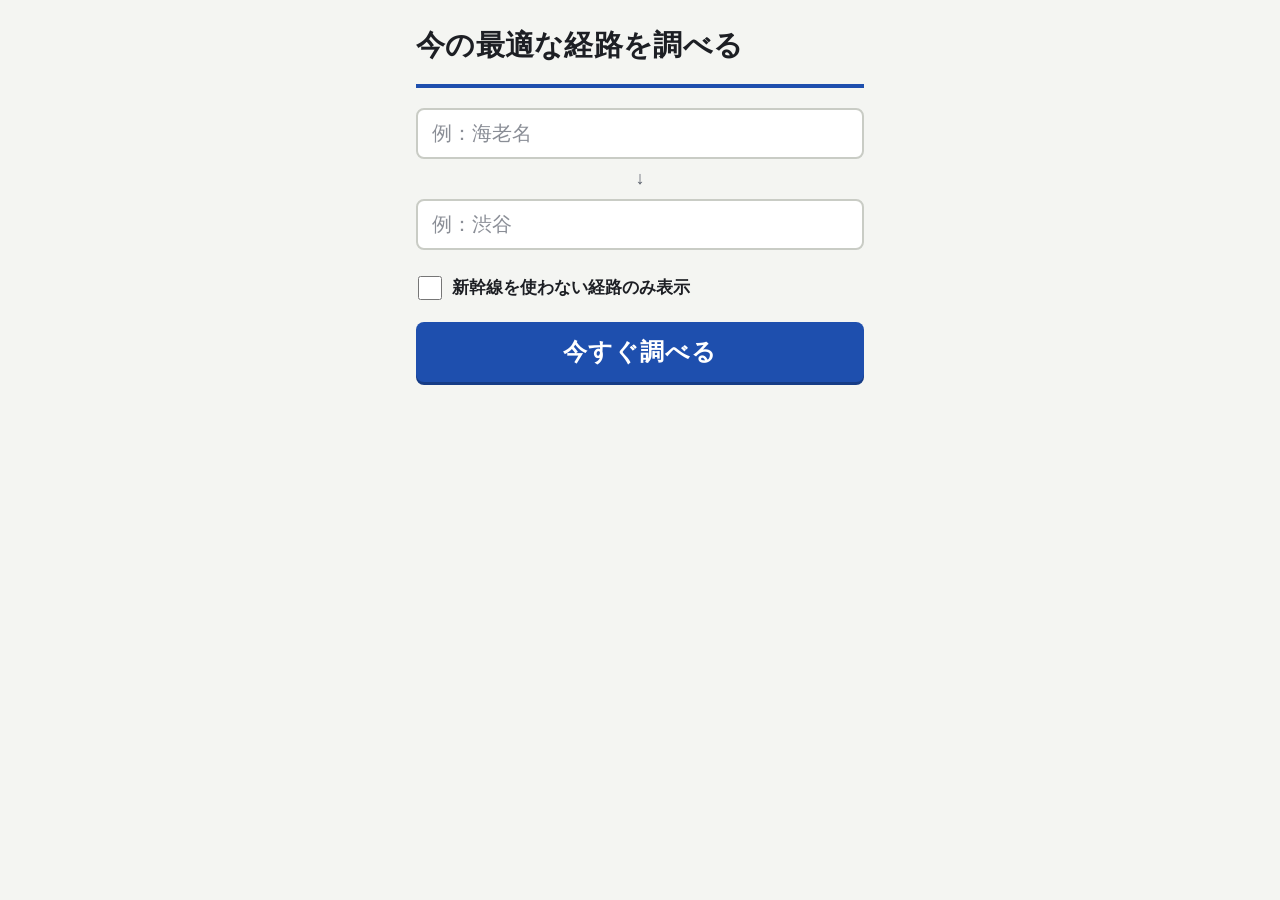
==== commit ca280224: "新幹線を使わない経路のみ表示するチェックボックスを追加" ====
--- a/index.html
+++ b/index.html
@@ -33,6 +33,12 @@
       >
     </div>
 
+    <!-- 検索オプション -->
+    <label class="option-checkbox">
+      <input type="checkbox" id="exclude-shinkansen">
+      <span>新幹線を使わない経路のみ表示</span>
+    </label>
+
     <!-- よく使うルート -->
     <div id="saved-routes" class="saved-routes" aria-label="よく使うルート"></div>
 
--- a/css/style.css
+++ b/css/style.css
@@ -115,6 +115,28 @@
   padding: 5px 0;
 }
 
+/* ── 検索オプション ────────────────────────────────── */
+.option-checkbox {
+  display: flex;
+  align-items: center;
+  gap: 10px;
+  min-height: var(--tap-min);
+  padding: 4px 2px;
+  margin-bottom: 12px;
+  font-size: var(--font-base);
+  font-weight: 600;
+  color: var(--color-text);
+  cursor: pointer;
+}
+
+.option-checkbox input[type="checkbox"] {
+  width: 24px;
+  height: 24px;
+  flex-shrink: 0;
+  accent-color: var(--color-primary);
+  cursor: pointer;
+}
+
 /* ── よく使うルート ────────────────────────────────── */
 .saved-routes {
   display: flex;
